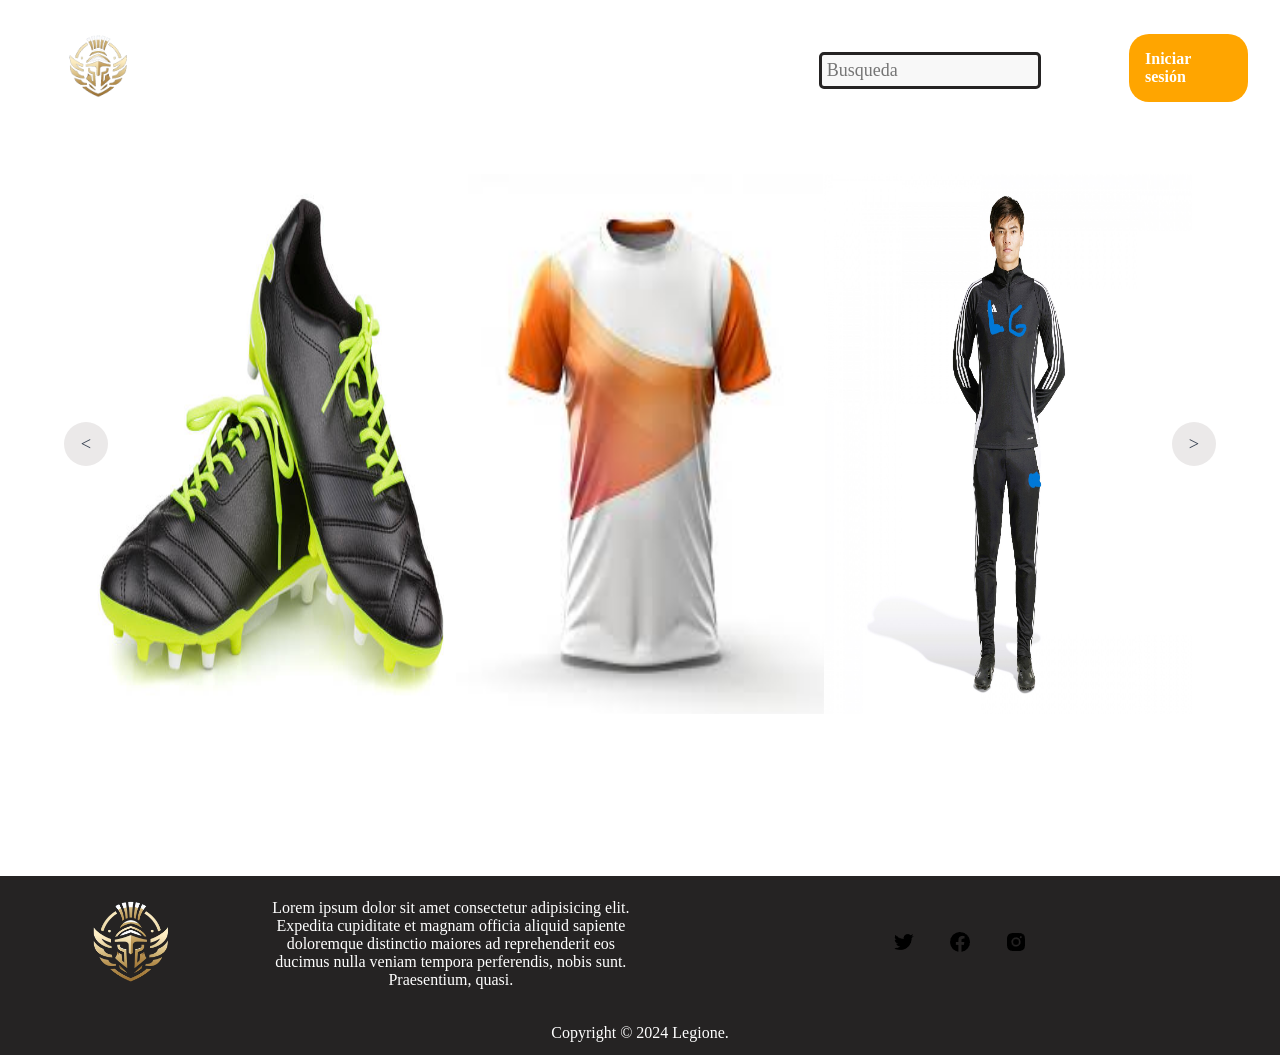
==== legione/html/index.html @ 08e4fc81 "separacion por capas" ====
<!DOCTYPE html>
<html lang="en">

<head>
    <meta charset="UTF-8">
    <meta name="viewport" content="width=device-width, initial-scale=1.0">
    <link rel="stylesheet" href="https://cdnjs.cloudflare.com/ajax/libs/font-awesome/6.2.1/css/all.min.css"
        integrity="sha512-MV7K8+y+gLIBoVD59lQIYicR65iaqukzvf/nwasF0nqhPay5w/9lJmVM2hMDcnK1OnMGCdVK+iQrJ7lzPJQd1w=="
        crossorigin="anonymous" referrerpolicy="no-referrer" />
    <link rel="stylesheet" href="../CSS/stiyle.css">
    <title>Legione</title>
</head>

<body>
    <header>

        <div class="navbar">  <!--Div menu bar -->
            <div class="logo-container">
                <a href="index.html"><img src="../img/logo.png" alt="Logo" class="logo-image"></a>
                <a href="index.html" class="logo-name">Legione</a>
            </div>
            
            <ul class="links">
                <li><a href="#">Inicio</a></li>

                <li class="dropdown-catalogo">
                    <a href="#">Catalogo</a>
                    <ul class="dropdown-menu-catalogo">
                        <li><a class="Size" href="hombre.html">Caballero</a></li>
                        <li><a class="Size" href="#">Dama</a></li>
                        <li><a class="Size" href="#">Niños</a></li>
                    </ul>
                </li>

                <li><a href="#">Novedades</a></li>
                <li class="dropdown-catalogo">
                    <a href="#">Ajustes</a>
                    <ul class="dropdown-menu-catalogo">
                        <li><a class="Size" href="#">Informacion de la cuenta</a></li>
                        <li><a class="Size" href="#">Contactos</a></li>
                        
                    </ul>
                </li>
            </ul>

            <div class="action-container">

                <div class="bag-shopping">
                    <a href="#"><i class="fa-solid fa-bag-shopping"></i></a>
                </div>

                <form action="">
                    <input type="text" name="Busqueda" class="busqueda" placeholder="Busqueda">
                </form>
                <a href="#" class="nav-link"> <i class="fa-solid fa-magnifying-glass"></i></a>

                <a href="login.html" class="action_btn">Iniciar sesión</a>
            </div>
            <div class="toggle_btn">
                <i class="fa-solid fa-bars"></i>
            </div>
            
            </div> <!--Fin Div navbar -->

        <div class="dropdown_menu">
            <li><a href="#">Inicio</a></li>
            <li><a href="#">Catalogo</a></li>
            <li><a href="#">Novedades</a></li>
            <li><a href="#">Ajustes</a></li>
            <li><a href="#" class="action_btn">Iniciar sesion</a></li>
        </div>
    </header>

    <div class="caja-del-carrusel">
        <div class="flechas"><button id="left" class="button l"> < </button></div>
        <div class="carrusel">
            <div class="caja-img"><img src="../img/botin.jpg" alt="img"></div>
            <div class="caja-img"><img src="../img/cami.jpg" alt="img" ></div>
            <div class="caja-img"><img src="../img/chino qdidas.jpg" alt="img"></div>
            <div class="caja-img"><img src="../img/short depo.jpg" alt="img" ></div>
            <div class="caja-img"><img src="../img/chino qdidas.jpg" alt="img" ></div>
            <div class="caja-img"><img src="../img/short depo.jpg" alt="img" ></div>
            <div class="caja-img"><img src="../img/cami.jpg" alt="img" ></div>
            
        </div>
        <div class="flechas"><button id="right" class="button r">></button></div>
      </div>

<br>
<br>
<br>
<br>
<br>
<br>
<br>
<br>
<br>
    <script>
        const toggleBtn = document.querySelector('.toggle_btn')
        const toggleBtnIcon = document.querySelector('.toggle_btn i')
        const DropShadowMenu = document.querySelector('.dropdown_menu')

        toggleBtn.onclick = function (){
            DropShadowMenu.classList.toggle('open')
            const isOpen = DropShadowMenu.classList.contains('open')
            
            toggleBtnIcon.classList = isOpen
                ? 'fa-solid fa-xmark'
                : 'fa-solid fa-bars'
        }

  </script>

  <script>
 const carrusel = document.querySelector(".carrusel");
    const firstImg = carrusel.querySelector("img");
    const arrowLeft = document.getElementById("left");
    const arrowRight = document.getElementById("right")
    const cajaImgWidth = carrusel.querySelector(".caja-img").offsetWidth; // Ancho de una caja de imagen
    let prevScrollLeft = 0;

    
    
    const autoSlide = () => {
        const increment = cajaImgWidth;
        carrusel.scrollLeft += increment;

        // Verificar si llegamos al final del carrusel
        if (carrusel.scrollLeft + carrusel.offsetWidth >= carrusel.scrollWidth) {
            // Si llegamos al final, volvemos al inicio
            carrusel.scrollLeft = 0;
        }

        prevScrollLeft = carrusel.scrollLeft;
        setTimeout(autoSlide, 3000);
    }
    // Agregar event listener para la flecha izquierda
        arrowLeft.addEventListener("click", () => {
        carrusel.scrollLeft -= cajaImgWidth;
        });

    // Agregar event listener para la flecha derecha
        arrowRight.addEventListener("click", () => {
        carrusel.scrollLeft += cajaImgWidth;

        // Verificar si llegamos al final del carrusel
        if (carrusel.scrollLeft + carrusel.offsetWidth >= carrusel.scrollWidth) {
            // Si llegamos al final, volvemos al inicio
            carrusel.scrollLeft = 0;
        }
    });
        setTimeout(autoSlide, 3000);
</script>
<footer class="footer">
    <div class="caja-footer-1">
        <div class="caja-footer-1a">
                <div><a href="#"><img src="../img/logo.png" alt="lgo de la empresa"></a></div>
                <div><p>Lorem ipsum dolor sit amet consectetur adipisicing elit. Expedita cupiditate et magnam officia aliquid sapiente doloremque distinctio maiores ad reprehenderit eos ducimus nulla veniam tempora perferendis, nobis sunt. Praesentium, quasi.</p></div>
        </div>
        <div class="caja-footer-1b">
            <a href="https://github.com/angel012005/ProyectoDW"><img src="../img/twitter-logo-24.png" alt="twiter(x)"></a>
            <a href="https://github.com/angel012005/ProyectoDW"><img src="../img/facebook-circle-logo-24.png" alt="facebook"></a>
            <a href="https://github.com/angel012005/ProyectoDW"><img src="../img/instagram-alt-logo-24.png" alt="instagram"></a>
        </div>
    </div>
    <div class="caja-footer-2">
        <p>Copyright © 2024 Legione. </p>
     </div>
        
</footer>
</body>

</html>
---- legione/CSS/stiyle.css ----
* {
    margin: 0;
    padding: 0;
    box-sizing: border-box;
    font-family: 'Open Sans', 'sans-serif';
  }
  
  body {
    height: 100vh;
    background-image: url('https://images.unsplash.com/photo-1485470733090-0aae1788d5af?ixlib=rb-4.0.3&ixid=MnwxMjA3fDB8MHxwaG90by1wYWdlfHx8fGVufDB8fHx8&auto=format&fit=crop&w=1517&q=80');
    background-position: center;
    background-size: cover;
    background-attachment: fixed ;
} 
/* head */
li{
list-style: none;
}

a {
    padding: 1rem;
    text-decoration:none;
    color: #fff;
    font-size: 1rem;
}

a:hover{
    color: orange;
}
/*HEADER*/

header{
background: rgba(255, 255, 255, 0.1);
position: relative;
padding: 0 2rem;
z-index: 2;

}

.navbar{
    width: 100%;
    height: 40%;
    max-width: 100%;
    margin: 0, auto;
    display: flex;
    align-items: center;
    justify-content:space-between;
}

.logo-container {
    display: flex;
    align-items: center;

}

.logo-image {
    width: 100px; 
    height: auto; 
    margin-right: 10px; 
}

.logo-name {
    font-size: 30px; 
    font-weight: bold;
    color: #fff;
}

.navbar .links{
    display: flex;
    gap: 2rem;
}



.dropdown-catalogo .dropdown-menu-catalogo {
    display: none; 
    position: absolute;
    padding: 10px;
    margin-top: 10px;
    background: rgba(255, 255, 255, 0.1);
    box-shadow: 0 8px 16px rgba(0, 0, 0, 0.2);
    z-index: 1;
    border-radius: 20px;
    
    
}

.dropdown-catalogo .dropdown-menu-catalogo li {
    padding: 10px;
    justify-content: center;
    
}


.dropdown-catalogo:hover .dropdown-menu-catalogo {
    display: block; 
    
}

.navbar .toggle_btn{
    color: #fff;
    font-size: 1.5rem;
    cursor: pointer;
    display: none;
}

.action-container {
    display: flex;
    align-items: center;
    gap: 20px; 
}

.busqueda {
    height: 20%;
    width: 100%;
    background: rgb(248, 248, 248);
    padding: 5px;
    margin-top: 7%;
    border-radius: 5px ;
    margin-bottom: 10px;
    font-size: 18px;
    border: #252323 solid;
  }

.bag-shopping a {
    color: #fff; 
    font-size: 24px; 
}

.bag-shopping a:hover {
    color:orange; 
    font-size: 24px; 
}

.action_btn{
    background-color: orange;
    color: #fff;
    padding: 0.5rem, 1rem;
    border: none;
    outline: none;
    border-radius: 20px;
    font-size: 1,5rem;
    font-weight: bold;
    cursor: pointer;
    transition: scale 0.2 ease;
}

.action_btn:hover{
    scale: 1.05;
    color: #fff;
}

.action_btn:active{
    scale: 0.95;
    color: #fff;
    
}

.dropdown_menu{
    display: none;
    position: absolute;
    right: 2rem;
    top: 60px;
    width: 400px;
    height: 0;
    background: rgba(255, 255, 255, 0.1);
    backdrop-filter: blur(50px);
    border-radius: 20px;
    overflow: hidden;
    transition: heigth 0.2s cubic-bezier(0.175, 0.885, 0.32, 1.275);
}

.dropdown_menu.open{
     height: 340px;
}

.dropdown_menu li{
    padding: 5px;
    display: flex;
    align-items: center;
    justify-content:center ;

}

.dropdown_menu .action_btn{
    width: 100%;
    display: flex;
    justify-content: center;


}

@media(max-width:992px){
    .navbar .links,
    .navbar .action_btn {
        display:none;
    } 
    .navbar .toggle_btn{
        display: block;
        
    }
    .dropdown_menu{
        display: block;
    }
    
    
    
}
/* fon head */

/* carrusel*/ 
.caja-del-carrusel {
  z-index: 1;
width: 90%;
display: flex;
height: 60%;
margin: 0% auto;
margin-top:3% ;
}
.flechas{
    display: flex;
    align-items: center;
    z-index: 1;
}
 .button{
    height: 44px;
    width: 44px;
    color: #343F4F;
    cursor: pointer;
    font-size: 1.15rem;
    background: #ebe9e9;
    border: none;
    border-radius: 50%;
    z-index: 5;
  }
  .button.l{
    margin-right:-20px;
  }
  .button.r{
    margin-left:-20px;
  }
  
  .button:hover{
    background: #fffb00;
  }

.caja-del-carrusel .carrusel{
   width: 100%;
   display: flex;
  margin: 0% auto;
  overflow: hidden;
  position: relative;
  scroll-behavior: smooth;
}

 
.caja-del-carrusel .carrusel .caja-img{
    min-width: calc(100% / 3);
    max-height: 100%;
    overflow: hidden;
    
}
/*.caja-del-carrusel .carrusel .caja-img:first-child{
    min-width: 100%;
    esto es para que la primera imagen del carrusel ocupe 3 espacios.
}*/
.caja-del-carrusel .carrusel .caja-img img{
    width: 100%;
    height: 100%; 
}

@media screen and (max-width: 900px) {
    .caja-del-carrusel .carrusel .caja-img{
      min-width: calc(100% / 2);
    }
  }
  @media screen and (max-width: 550px) {
    .caja-del-carrusel .carrusel .caja-img{
      min-width: 100%;
    }
  }
  
/* fin  carrusel*/ 

/*forms*/ 
.form {
    margin: 10% auto;
    max-width: 300px;
    padding: 20px;
    border: 1px solid #ccc;
    border-radius: 10px;
    backdrop-filter: blur(10px); 
  }

  .form h1 {
    text-align: center;
    margin-bottom: 20px;
    color: #333;
  }

  .entrada {
    width: 100%;
    padding: 10px;
    margin-bottom: 10px;
    border: none;
    border-radius: 5px;
    box-sizing: border-box;
  }
  .enviar {
    background-color: #ffffff;
    color: rgb(0, 0, 0);
    border: none;
    cursor: pointer;
  }
  .enviar:hover {
    background-color:#ffbf00;
  }
  .form p {
    text-align: center;
  }
  .form p a {
    color: #007bff;
    text-decoration: none;
  }
  .form p a:hover {
    text-decoration: underline;
  }
/* footer */
.footer{
    background-color: #252323;
    color: #fff;
    max-height: max-content;
    min-height: max-content;
    overflow: hidden;
}
.footer .caja-footer-1{
    display: flex;
    min-width: 100%;
    justify-content: space-between;
}
.footer .caja-footer-1 .caja-footer-1a{
     min-width: 50%;
     text-align: center;
     display: flex;
     float: left;
     align-items: center;
}
.footer .caja-footer-1 .caja-footer-1a img{
    width: 50%; 
    height: auto; 
}
.footer .caja-footer-1 .caja-footer-1b{
    min-width: 50%;
    display: flex;
    justify-content: center;
    align-items: center;
}
.footer .caja-footer-1 .caja-footer-1b a:hover{
    background-color: #fffb00;
    border-radius: 50%;
}
.footer .caja-footer-2{
    text-align: center;
    margin: 1%;
    
}
/* fin footer */
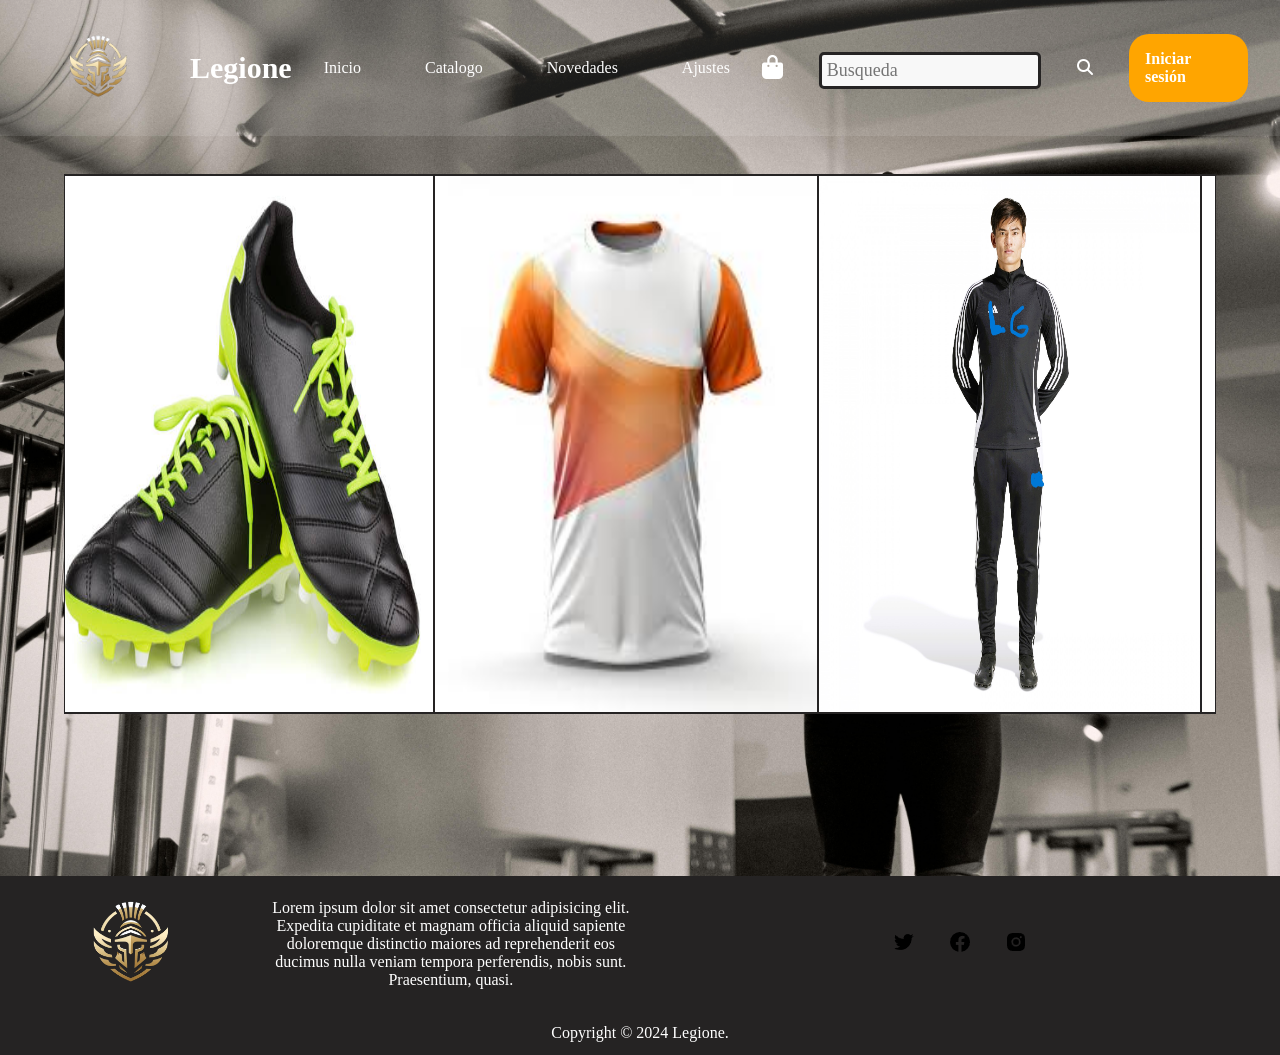
==== commit db8637e8: "correcion" ====
--- a/legione/html/index.html
+++ b/legione/html/index.html
@@ -72,7 +72,6 @@
     </header>
 
     <div class="caja-del-carrusel">
-        <div class="flechas"><button id="left" class="button l"> < </button></div>
         <div class="carrusel">
             <div class="caja-img"><img src="../img/botin.jpg" alt="img"></div>
             <div class="caja-img"><img src="../img/cami.jpg" alt="img" ></div>
@@ -83,7 +82,6 @@
             <div class="caja-img"><img src="../img/cami.jpg" alt="img" ></div>
             
         </div>
-        <div class="flechas"><button id="right" class="button r">></button></div>
       </div>
 
 <br>
@@ -133,22 +131,7 @@
 
         prevScrollLeft = carrusel.scrollLeft;
         setTimeout(autoSlide, 3000);
-    }
-    // Agregar event listener para la flecha izquierda
-        arrowLeft.addEventListener("click", () => {
-        carrusel.scrollLeft -= cajaImgWidth;
-        });
-
-    // Agregar event listener para la flecha derecha
-        arrowRight.addEventListener("click", () => {
-        carrusel.scrollLeft += cajaImgWidth;
-
-        // Verificar si llegamos al final del carrusel
-        if (carrusel.scrollLeft + carrusel.offsetWidth >= carrusel.scrollWidth) {
-            // Si llegamos al final, volvemos al inicio
-            carrusel.scrollLeft = 0;
-        }
-    });
+    }  
         setTimeout(autoSlide, 3000);
 </script>
 <footer class="footer">
--- a/legione/CSS/stiyle.css
+++ b/legione/CSS/stiyle.css
@@ -7,7 +7,7 @@
   
   body {
     height: 100vh;
-    background-image: url('https://images.unsplash.com/photo-1485470733090-0aae1788d5af?ixlib=rb-4.0.3&ixid=MnwxMjA3fDB8MHxwaG90by1wYWdlfHx8fGVufDB8fHx8&auto=format&fit=crop&w=1517&q=80');
+    background-image: url(../img/backimg.jpg);
     background-position: center;
     background-size: cover;
     background-attachment: fixed ;
@@ -207,43 +207,58 @@
     
 }
 /* fon head */
+/* hombre  */
+.titulo_productos {
+    text-align: center;
+    margin: 20px 0;
+    font-size: 2em;
+    color: #ffffff;
+}
+
+.productos {
+    display: grid;
+    grid-template-columns: repeat(4, 1fr);
+    gap: 20px;
+    margin: 20px;
+}
+
+.contenedor {
+    background-color: #fff;
+    border: 1px solid #ddd;
+    border-radius: 10px;
+    padding: 10px;
+    text-align: center;
+    transition: transform 0.3s ease, box-shadow 0.3s ease;
+}
+
+.contenedor:hover {
+    transform: scale(1.05);
+    box-shadow: 0 4px 8px rgba(0, 0, 0, 0.1);
+}
+
+.contenedor img {
+    max-width: 90%;
+    height: auto;
+    border-bottom: 1px solid #4e4e4e;
+    padding-bottom: 10px;
+    margin-bottom: 10px;
+}
+
+.contenedor p {
+    margin: 10px ;
+    color: #555;
+}
+/* fin hombre */
 
 /* carrusel*/ 
 .caja-del-carrusel {
-  z-index: 1;
+  z-index: 0;
 width: 90%;
 display: flex;
 height: 60%;
 margin: 0% auto;
-margin-top:3% ;
-}
-.flechas{
-    display: flex;
-    align-items: center;
-    z-index: 1;
-}
- .button{
-    height: 44px;
-    width: 44px;
-    color: #343F4F;
-    cursor: pointer;
-    font-size: 1.15rem;
-    background: #ebe9e9;
-    border: none;
-    border-radius: 50%;
-    z-index: 5;
-  }
-  .button.l{
-    margin-right:-20px;
-  }
-  .button.r{
-    margin-left:-20px;
-  }
-  
-  .button:hover{
-    background: #fffb00;
-  }
-
+margin-top:3%;
+}
 .caja-del-carrusel .carrusel{
    width: 100%;
    display: flex;
@@ -251,6 +266,7 @@
   overflow: hidden;
   position: relative;
   scroll-behavior: smooth;
+  border: #252323 solid 1px;
 }
 
  
@@ -258,12 +274,10 @@
     min-width: calc(100% / 3);
     max-height: 100%;
     overflow: hidden;
-    
-}
-/*.caja-del-carrusel .carrusel .caja-img:first-child{
-    min-width: 100%;
-    esto es para que la primera imagen del carrusel ocupe 3 espacios.
-}*/
+    border: #252323 solid 1px;
+    
+}
+
 .caja-del-carrusel .carrusel .caja-img img{
     width: 100%;
     height: 100%; 
